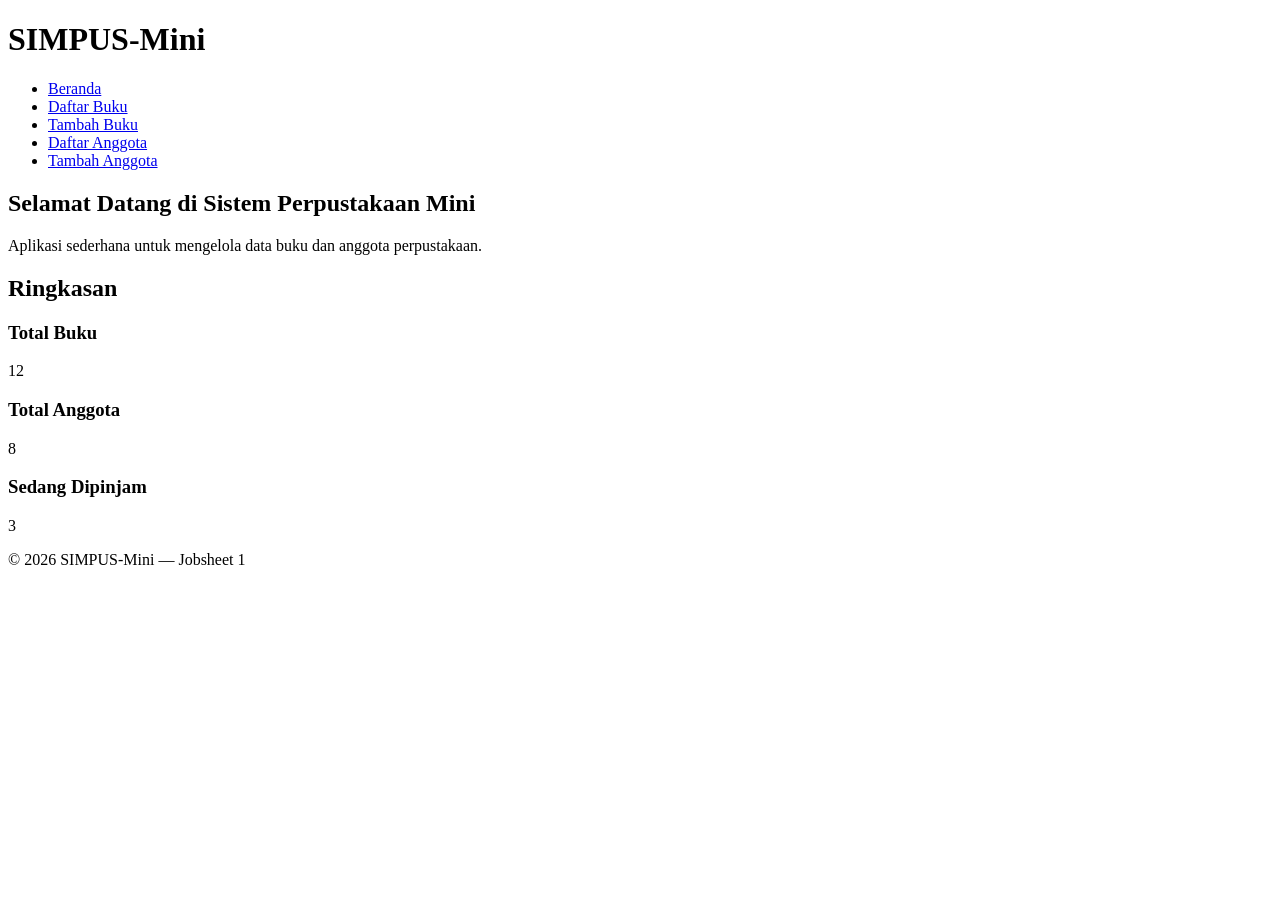
==== simpus mini/index.html @ b356c126 "update" ====
<!DOCTYPE html>
<html lang="id">
<head>
    <meta charset="UTF-8">
    <title>SIMPUS-Mini | Beranda</title>
</head>
<body>
    <header>
        <h1>SIMPUS-Mini</h1>
        <nav>
            <ul>
                <li><a href="index.html">Beranda</a></li>
                <li><a href="buku/list.html">Daftar Buku</a></li>
                <li><a href="buku/tambah.html">Tambah Buku</a></li>
                <li><a href="anggota/list.html">Daftar Anggota</a></li>
                <li><a href="anggota/tambah.html">Tambah Anggota</a></li>
            </ul>
        </nav>
    </header>

    <main>
        <section>
            <h2>Selamat Datang di Sistem Perpustakaan Mini</h2>
            <p>Aplikasi sederhana untuk mengelola data buku dan anggota perpustakaan.</p>
        </section>

        <section>
            <h2>Ringkasan</h2>
            <article>
                <h3>Total Buku</h3>
                <p>12</p>
            </article>
            <article>
                <h3>Total Anggota</h3>
                <p>8</p>
            </article>
            <article>
                <h3>Sedang Dipinjam</h3>
                <p>3</p>
            </article>
        </section>
    </main>

    <footer>
        <p>&copy; 2026 SIMPUS-Mini &mdash; Jobsheet 1</p>
    </footer>
</body>
</html>
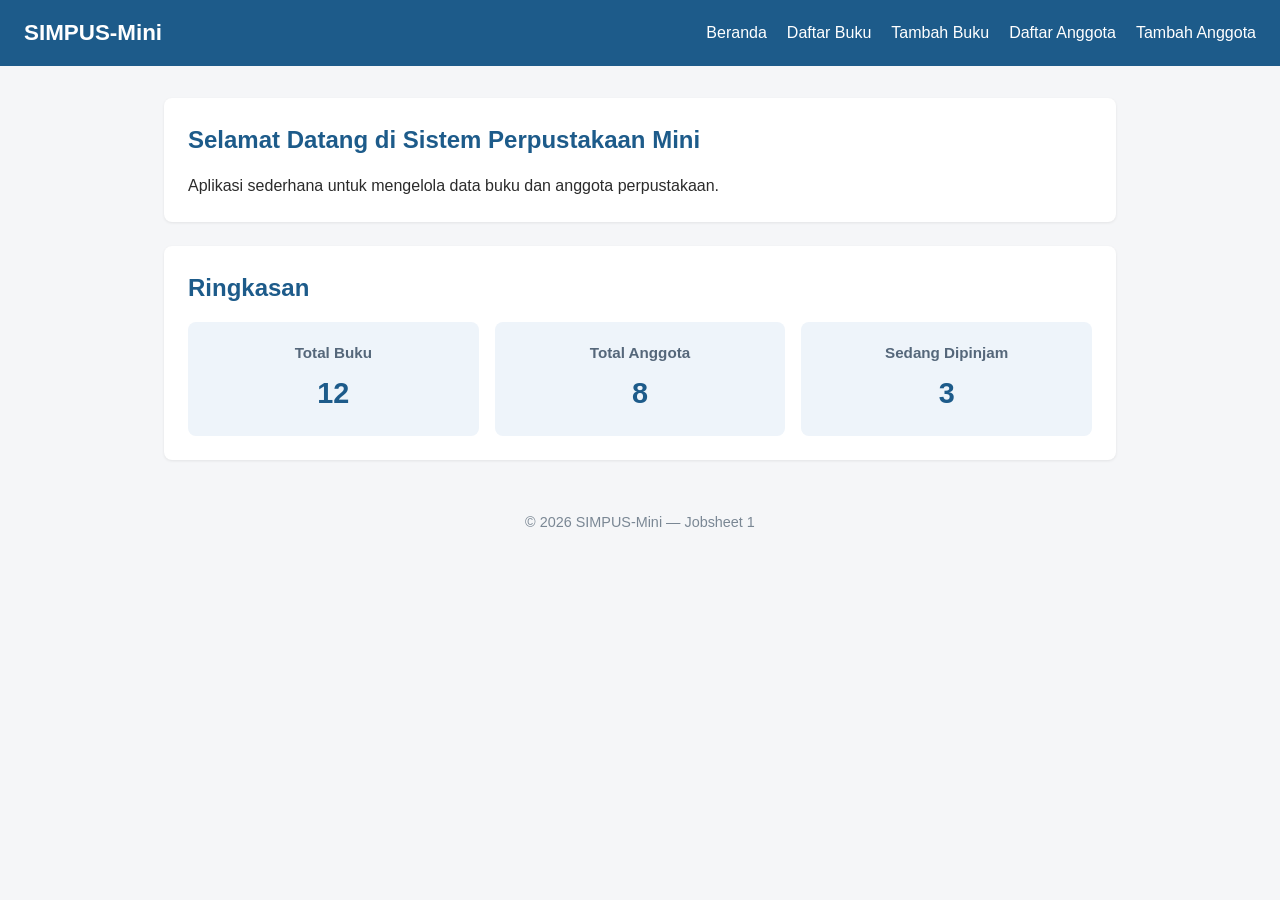
==== commit 8f028cf1: "update 2" ====
--- a/simpus mini/index.html
+++ b/simpus mini/index.html
@@ -3,6 +3,7 @@
 <head>
     <meta charset="UTF-8">
     <title>SIMPUS-Mini | Beranda</title>
+    <link rel="stylesheet" href="assets/css/style.css">
 </head>
 <body>
     <header>
@@ -26,18 +27,23 @@
 
         <section>
             <h2>Ringkasan</h2>
-            <article>
-                <h3>Total Buku</h3>
-                <p>12</p>
-            </article>
-            <article>
-                <h3>Total Anggota</h3>
-                <p>8</p>
-            </article>
-            <article>
-                <h3>Sedang Dipinjam</h3>
-                <p>3</p>
-            </article>
+
+            <div class="stats">
+                <article class="card">
+                    <h3>Total Buku</h3>
+                    <p>12</p>
+                </article>
+
+                <article class="card">
+                    <h3>Total Anggota</h3>
+                    <p>8</p>
+                </article>
+
+                <article class="card">
+                    <h3>Sedang Dipinjam</h3>
+                    <p>3</p>
+                </article>
+            </div>
         </section>
     </main>
 
--- a/simpus mini/assets/css/style.css
+++ b/simpus mini/assets/css/style.css
@@ -0,0 +1,182 @@
+/* ===== Reset & Base ===== */
+* {
+    box-sizing: border-box;
+    margin: 0;
+    padding: 0;
+}
+
+body {
+    font-family: "Segoe UI", Arial, sans-serif;
+    color: #2b2b2b;
+    background-color: #f5f6f8;
+    line-height: 1.5;
+}
+
+a {
+    color: #1d5b8a;
+    text-decoration: none;
+}
+
+a:hover {
+    text-decoration: underline;
+}
+
+/* ===== Header & Navbar (Flexbox) ===== */
+header {
+    background-color: #1d5b8a;
+    color: #fff;
+    padding: 1rem 1.5rem;
+    display: flex;
+    align-items: center;
+    justify-content: space-between;
+    flex-wrap: wrap;
+}
+
+header h1 {
+    font-size: 1.4rem;
+}
+
+header nav ul {
+    list-style: none;
+    display: flex;
+    gap: 1.25rem;
+}
+
+header nav a {
+    color: #fff;
+    font-weight: 500;
+}
+
+/* ===== Main Layout ===== */
+main {
+    max-width: 1000px;
+    margin: 2rem auto;
+    padding: 0 1.5rem;
+}
+
+section {
+    background-color: #fff;
+    border-radius: 8px;
+    padding: 1.5rem;
+    margin-bottom: 1.5rem;
+    box-shadow: 0 1px 3px rgba(0, 0, 0, 0.08);
+}
+
+section h2 {
+    margin-bottom: 1rem;
+    color: #1d5b8a;
+}
+
+/* ===== Kartu Statistik (CSS Grid) ===== */
+.stats {
+    display: grid;
+    grid-template-columns: repeat(3, 1fr);
+    gap: 1rem;
+}
+
+.card {
+    background-color: #eef4fa;
+    border-radius: 8px;
+    padding: 1.25rem;
+    text-align: center;
+}
+
+.card h3 {
+    font-size: 0.95rem;
+    color: #55677a;
+    margin-bottom: 0.5rem;
+}
+
+.card p {
+    font-size: 1.8rem;
+    font-weight: 700;
+    color: #1d5b8a;
+}
+
+/* ===== Tabel ===== */
+table {
+    width: 100%;
+    border-collapse: collapse;
+}
+
+th, td {
+    text-align: left;
+    padding: 0.65rem 0.75rem;
+    border-bottom: 1px solid #e2e6ea;
+}
+
+thead {
+    background-color: #1d5b8a;
+    color: #fff;
+}
+
+tbody tr:nth-child(even) {
+    background-color: #f7f9fb;
+}
+
+tbody tr:hover {
+    background-color: #eef4fa;
+}
+
+td button {
+    padding: 0.35rem 0.7rem;
+    margin-right: 0.35rem;
+    border: none;
+    border-radius: 4px;
+    cursor: pointer;
+    font-size: 0.85rem;
+}
+
+td button:first-of-type {
+    background-color: #f0ad4e;
+    color: #fff;
+}
+
+td button:last-of-type {
+    background-color: #d9534f;
+    color: #fff;
+}
+
+/* ===== Form ===== */
+form p {
+    margin-bottom: 1rem;
+}
+
+form label {
+    display: block;
+    margin-bottom: 0.35rem;
+    font-weight: 600;
+    color: #444;
+}
+
+form input,
+form select {
+    width: 100%;
+    max-width: 400px;
+    padding: 0.55rem 0.7rem;
+    border: 1px solid #cdd4da;
+    border-radius: 4px;
+    font-size: 1rem;
+}
+
+form button[type="submit"] {
+    background-color: #1d5b8a;
+    color: #fff;
+    border: none;
+    padding: 0.6rem 1.5rem;
+    border-radius: 4px;
+    font-size: 1rem;
+    cursor: pointer;
+}
+
+form button[type="submit"]:hover {
+    background-color: #164869;
+}
+
+/* ===== Footer ===== */
+footer {
+    text-align: center;
+    padding: 1.25rem;
+    color: #7a8794;
+    font-size: 0.9rem;
+}
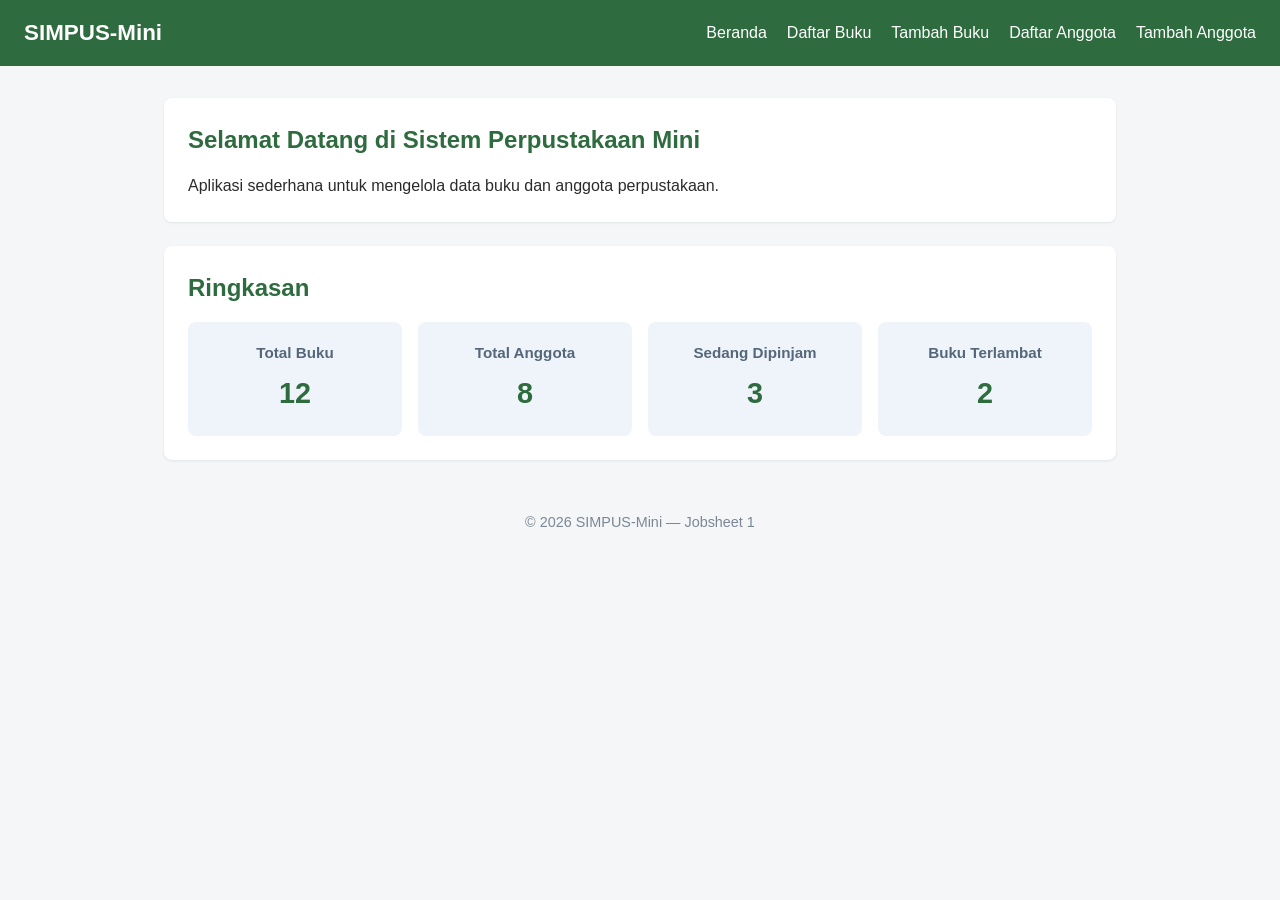
==== commit a18b399f: "update 3" ====
--- a/simpus mini/index.html
+++ b/simpus mini/index.html
@@ -43,6 +43,11 @@
                     <h3>Sedang Dipinjam</h3>
                     <p>3</p>
                 </article>
+
+                <article class="card">
+                    <h3>Buku Terlambat</h3>
+                    <p>2</p>
+                </article>
             </div>
         </section>
     </main>
--- a/simpus mini/assets/css/style.css
+++ b/simpus mini/assets/css/style.css
@@ -13,7 +13,7 @@
 }
 
 a {
-    color: #1d5b8a;
+    color: #2E6B3E;
     text-decoration: none;
 }
 
@@ -23,7 +23,7 @@
 
 /* ===== Header & Navbar (Flexbox) ===== */
 header {
-    background-color: #1d5b8a;
+    background-color: #2E6B3E;
     color: #fff;
     padding: 1rem 1.5rem;
     display: flex;
@@ -64,13 +64,13 @@
 
 section h2 {
     margin-bottom: 1rem;
-    color: #1d5b8a;
+    color: #2E6B3E;
 }
 
 /* ===== Kartu Statistik (CSS Grid) ===== */
 .stats {
     display: grid;
-    grid-template-columns: repeat(3, 1fr);
+    grid-template-columns: repeat(4, 1fr);
     gap: 1rem;
 }
 
@@ -90,7 +90,7 @@
 .card p {
     font-size: 1.8rem;
     font-weight: 700;
-    color: #1d5b8a;
+    color: #2E6B3E;
 }
 
 /* ===== Tabel ===== */
@@ -106,7 +106,7 @@
 }
 
 thead {
-    background-color: #1d5b8a;
+    background-color: #2E6B3E;
     color: #fff;
 }
 
@@ -127,12 +127,17 @@
     font-size: 0.85rem;
 }
 
-td button:first-of-type {
+td button.btn-edit {
     background-color: #f0ad4e;
     color: #fff;
 }
 
-td button:last-of-type {
+td button.btn-detail {
+    background-color: #5bc0de;
+    color: #fff;
+}
+
+td button.btn-hapus {
     background-color: #d9534f;
     color: #fff;
 }
@@ -160,7 +165,7 @@
 }
 
 form button[type="submit"] {
-    background-color: #1d5b8a;
+    background-color: #2E6B3E;
     color: #fff;
     border: none;
     padding: 0.6rem 1.5rem;
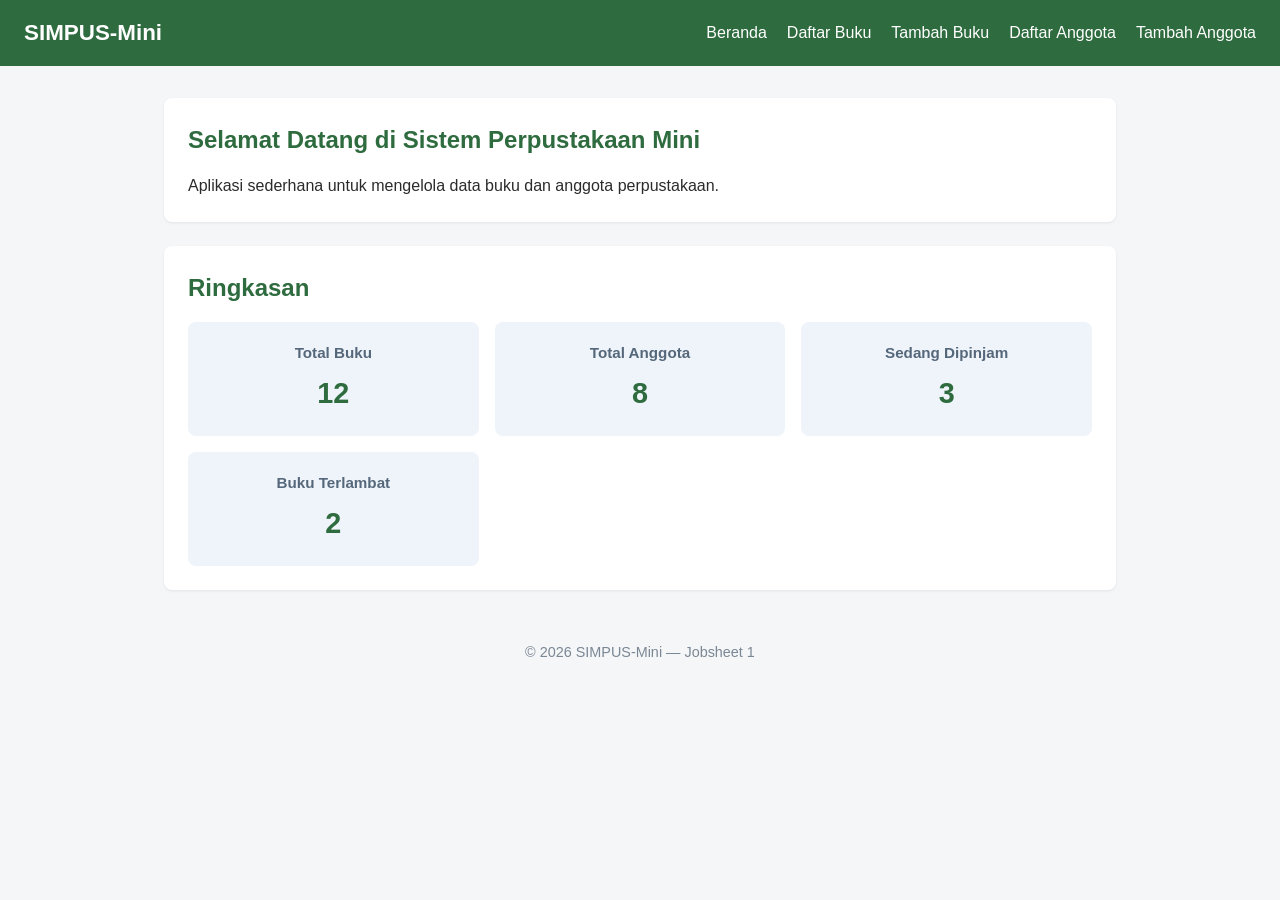
==== commit c4cd18a8: "jobsheet 3" ====
--- a/simpus mini/index.html
+++ b/simpus mini/index.html
@@ -2,6 +2,7 @@
 <html lang="id">
 <head>
     <meta charset="UTF-8">
+    <meta name="viewport" content="width=device-width, initial-scale=1">
     <title>SIMPUS-Mini | Beranda</title>
     <link rel="stylesheet" href="assets/css/style.css">
 </head>
@@ -9,6 +10,9 @@
     <header>
         <h1>SIMPUS-Mini</h1>
         <nav>
+            <input type="checkbox" id="menu-toggle">
+            <label for="menu-toggle">☰</label>
+            
             <ul>
                 <li><a href="index.html">Beranda</a></li>
                 <li><a href="buku/list.html">Daftar Buku</a></li>
--- a/simpus mini/assets/css/style.css
+++ b/simpus mini/assets/css/style.css
@@ -70,7 +70,7 @@
 /* ===== Kartu Statistik (CSS Grid) ===== */
 .stats {
     display: grid;
-    grid-template-columns: repeat(4, 1fr);
+    grid-template-columns: repeat(3, 1fr);
     gap: 1rem;
 }
 
@@ -184,4 +184,54 @@
     padding: 1.25rem;
     color: #7a8794;
     font-size: 0.9rem;
-}+}
+
+/* ===== Responsive Navbar ===== */
+
+nav input[type="checkbox"] {
+    display: none;
+}
+
+nav label {
+    display: none;
+    font-size: 1.8rem;
+    cursor: pointer;
+}
+
+/* Tampilan mobile */
+@media (max-width: 767px) {
+    header {
+        flex-direction: column;
+        align-items: flex-start;
+    }
+
+    header nav {
+        width: 100%;
+    }
+
+    nav label {
+        display: block;
+        text-align: right;
+    }
+
+    header nav ul {
+        display: none;
+        flex-direction: column;
+        gap: 0.5rem;
+        margin-top: 1rem;
+        width: 100%;
+    }
+
+    nav input[type="checkbox"]:checked ~ ul {
+        display: flex;
+    }
+
+    .stats {
+        grid-template-columns: 1fr;
+    }
+}
+
+.table-responsive {
+    width: 100%;
+    overflow-x: auto;
+}
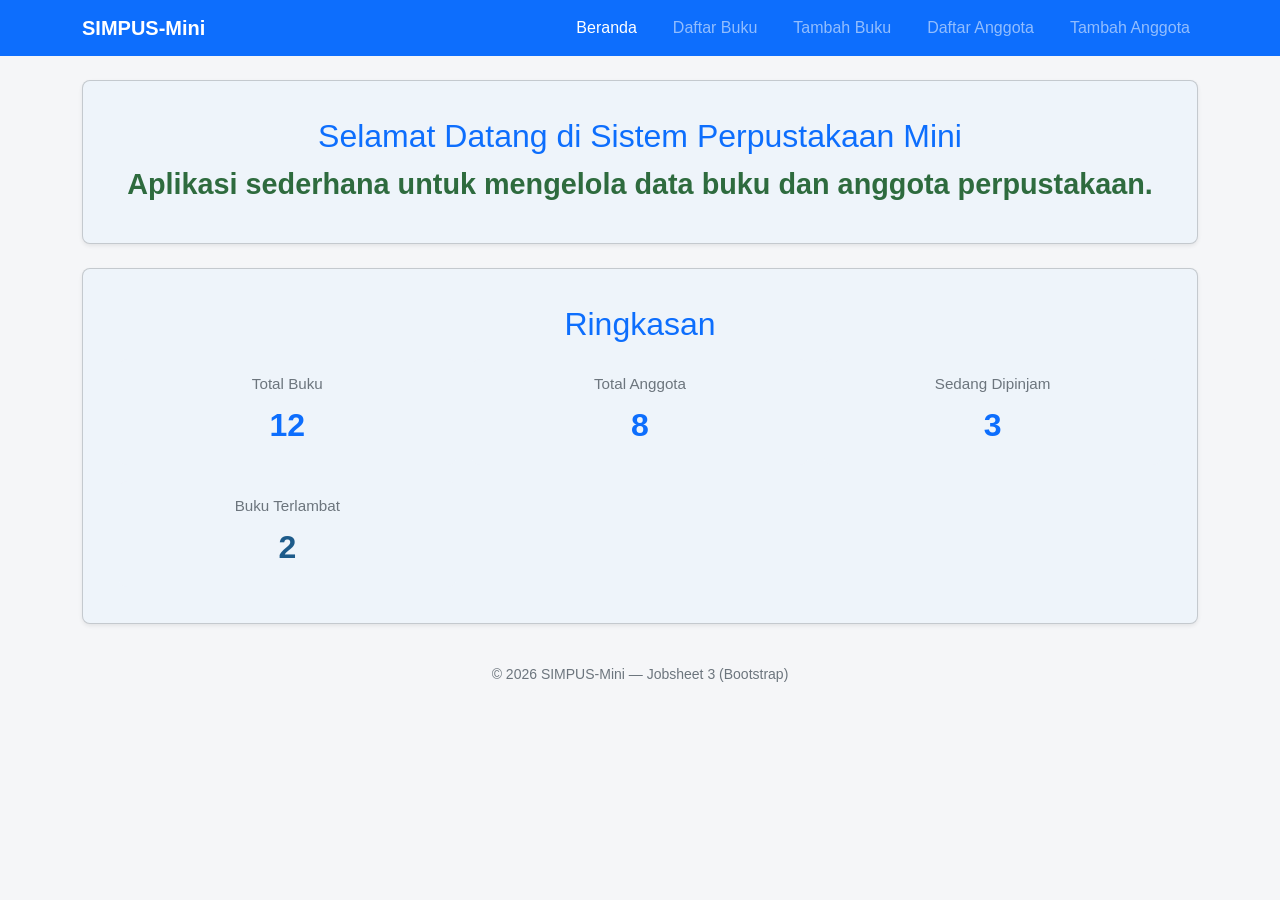
==== commit 6c2c7a54: "update" ====
--- a/simpus mini/index.html
+++ b/simpus mini/index.html
@@ -4,60 +4,125 @@
     <meta charset="UTF-8">
     <meta name="viewport" content="width=device-width, initial-scale=1">
     <title>SIMPUS-Mini | Beranda</title>
+
+    <link href="https://cdn.jsdelivr.net/npm/bootstrap@5.3.3/dist/css/bootstrap.min.css" rel="stylesheet">
     <link rel="stylesheet" href="assets/css/style.css">
 </head>
+
 <body>
-    <header>
-        <h1>SIMPUS-Mini</h1>
-        <nav>
-            <input type="checkbox" id="menu-toggle">
-            <label for="menu-toggle">☰</label>
-            
-            <ul>
-                <li><a href="index.html">Beranda</a></li>
-                <li><a href="buku/list.html">Daftar Buku</a></li>
-                <li><a href="buku/tambah.html">Tambah Buku</a></li>
-                <li><a href="anggota/list.html">Daftar Anggota</a></li>
-                <li><a href="anggota/tambah.html">Tambah Anggota</a></li>
-            </ul>
-        </nav>
+    <header class="navbar navbar-expand-md navbar-dark bg-primary">
+        <div class="container">
+            <a class="navbar-brand fw-semibold" href="index.html">SIMPUS-Mini</a>
+
+            <button class="navbar-toggler" type="button" data-bs-toggle="collapse" data-bs-target="#navMenu"
+                aria-controls="navMenu" aria-expanded="false" aria-label="Toggle navigation">
+                <span class="navbar-toggler-icon"></span>
+            </button>
+
+            <nav class="collapse navbar-collapse" id="navMenu">
+                <ul class="navbar-nav ms-auto">
+                    <li class="nav-item">
+                        <a class="nav-link active" href="index.html">Beranda</a>
+                    </li>
+                    <li class="nav-item">
+                        <a class="nav-link" href="buku/list.html">Daftar Buku</a>
+                    </li>
+                    <li class="nav-item">
+                        <a class="nav-link" href="buku/tambah.html">Tambah Buku</a>
+                    </li>
+                    <li class="nav-item">
+                        <a class="nav-link" href="anggota/list.html">Daftar Anggota</a>
+                    </li>
+                    <li class="nav-item">
+                        <a class="nav-link" href="anggota/tambah.html">Tambah Anggota</a>
+                    </li>
+                </ul>
+            </nav>
+        </div>
     </header>
 
-    <main>
-        <section>
-            <h2>Selamat Datang di Sistem Perpustakaan Mini</h2>
-            <p>Aplikasi sederhana untuk mengelola data buku dan anggota perpustakaan.</p>
+    <main class="container my-4">
+
+        <section class="card shadow-sm mb-4">
+            <div class="card-body">
+                <h2 class="card-title text-primary">
+                    Selamat Datang di Sistem Perpustakaan Mini
+                </h2>
+
+                <p class="card-text mb-0">
+                    Aplikasi sederhana untuk mengelola data buku dan anggota perpustakaan.
+                </p>
+            </div>
         </section>
 
-        <section>
-            <h2>Ringkasan</h2>
+        <section class="card shadow-sm mb-4">
+            <div class="card-body">
+                <h2 class="card-title mb-3 text-primary">
+                    Ringkasan
+                </h2>
 
-            <div class="stats">
-                <article class="card">
-                    <h3>Total Buku</h3>
-                    <p>12</p>
-                </article>
+                <div class="row g-3 text-center">
 
-                <article class="card">
-                    <h3>Total Anggota</h3>
-                    <p>8</p>
-                </article>
+                    <div class="col-12 col-sm-6 col-md-4">
+                        <div class="p-3 rounded-3" style="background-color:#eef4fa;">
+                            <h3 class="h6 text-secondary">
+                                Total Buku
+                            </h3>
 
-                <article class="card">
-                    <h3>Sedang Dipinjam</h3>
-                    <p>3</p>
-                </article>
+                            <p class="fs-2 fw-bold mb-0 text-primary">
+                                12
+                            </p>
+                        </div>
+                    </div>
 
-                <article class="card">
-                    <h3>Buku Terlambat</h3>
-                    <p>2</p>
-                </article>
+                    <div class="col-12 col-sm-6 col-md-4">
+                        <div class="p-3 rounded-3" style="background-color:#eef4fa;">
+                            <h3 class="h6 text-secondary">
+                                Total Anggota
+                            </h3>
+
+                            <p class="fs-2 fw-bold mb-0 text-primary">
+                                8
+                            </p>
+                        </div>
+                    </div>
+
+                    <div class="col-12 col-sm-6 col-md-4">
+                        <div class="p-3 rounded-3" style="background-color:#eef4fa;">
+                            <h3 class="h6 text-secondary">
+                                Sedang Dipinjam
+                            </h3>
+
+                            <p class="fs-2 fw-bold mb-0 text-primary">
+                                3
+                            </p>
+                        </div>
+                    </div>
+
+                    <div class="col-12 col-sm-6 col-md-4">
+                        <div class="p-3 rounded-3" style="background-color:#eef4fa;">
+                            <h3 class="h6 text-secondary">
+                                Buku Terlambat
+                            </h3>
+
+                            <p class="fs-2 fw-bold mb-0" style="color:#1d5b8a;">
+                                2
+                            </p>
+                        </div>
+                    </div>
+
+                </div>
             </div>
         </section>
+
     </main>
 
-    <footer>
-        <p>&copy; 2026 SIMPUS-Mini &mdash; Jobsheet 1</p>
+    <footer class="text-center text-secondary py-3 small">
+        <p class="mb-0">
+            &copy; 2026 SIMPUS-Mini &mdash; Jobsheet 3 (Bootstrap)
+        </p>
     </footer>
+
+    <script src="https://cdn.jsdelivr.net/npm/bootstrap@5.3.3/dist/js/bootstrap.bundle.min.js"></script>
 </body>
-</html>+</html>
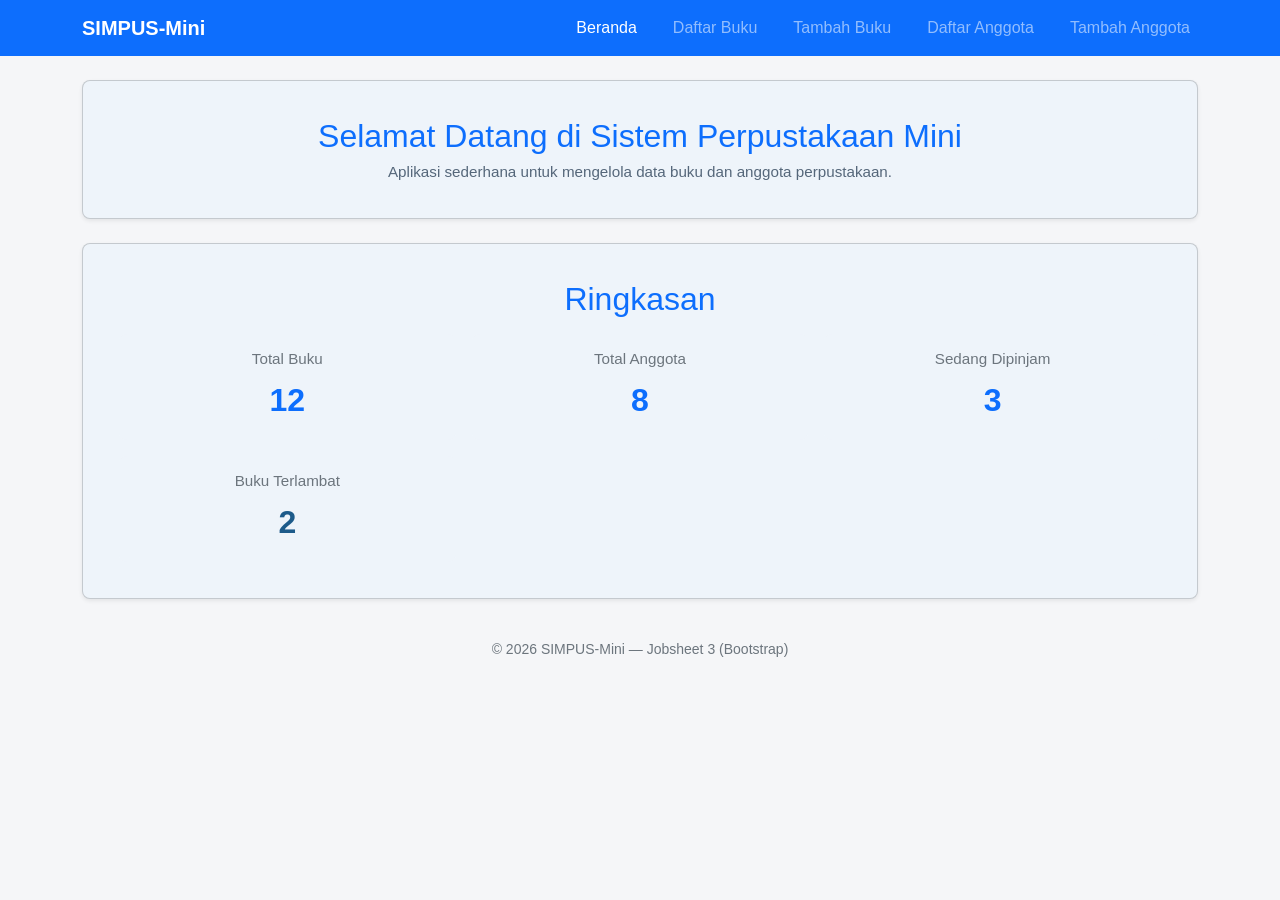
==== commit e2bdb2bc: "Update Jobsheet 5" ====
--- a/simpus mini/index.html
+++ b/simpus mini/index.html
@@ -14,12 +14,12 @@
         <div class="container">
             <a class="navbar-brand fw-semibold" href="index.html">SIMPUS-Mini</a>
 
-            <button class="navbar-toggler" type="button" data-bs-toggle="collapse" data-bs-target="#navMenu"
+            <button class="navbar-toggler" type="button" id="nav-toggle-btn"
                 aria-controls="navMenu" aria-expanded="false" aria-label="Toggle navigation">
                 <span class="navbar-toggler-icon"></span>
             </button>
 
-            <nav class="collapse navbar-collapse" id="navMenu">
+            <nav class="collapse navbar-collapse" id="navbarNav">
                 <ul class="navbar-nav ms-auto">
                     <li class="nav-item">
                         <a class="nav-link active" href="index.html">Beranda</a>
@@ -49,9 +49,9 @@
                     Selamat Datang di Sistem Perpustakaan Mini
                 </h2>
 
-                <p class="card-text mb-0">
+                <h3 class="card-text mb-0">
                     Aplikasi sederhana untuk mengelola data buku dan anggota perpustakaan.
-                </p>
+                </h3>
             </div>
         </section>
 
@@ -124,5 +124,6 @@
     </footer>
 
     <script src="https://cdn.jsdelivr.net/npm/bootstrap@5.3.3/dist/js/bootstrap.bundle.min.js"></script>
+    <script src="assets/js/app.js"></script>
 </body>
-</html>
+</html>
--- a/simpus mini/assets/css/style.css
+++ b/simpus mini/assets/css/style.css
@@ -235,3 +235,62 @@
     width: 100%;
     overflow-x: auto;
 }
+
+/* ===== Form Tambah Buku & Tambah Anggota ===== */
+
+/* Membuat kotak form berada di tengah */
+.form-card {
+    width: 100%;
+    max-width: 650px;
+    margin-left: auto;
+    margin-right: auto;
+}
+
+/* Membuat isi form tidak terlalu melebar */
+.form-tambah {
+    width: 100%;
+    max-width: 500px;
+    margin-left: auto;
+    margin-right: auto;
+}
+
+/* Input dan textarea mengikuti lebar form */
+.form-tambah .form-control,
+.form-tambah select {
+    width: 100%;
+}
+
+/* Tombol berada di tengah */
+.form-tambah .form-buttons {
+    text-align: center;
+}
+
+/* ===== Responsive Form ===== */
+
+@media (max-width: 767px) {
+
+    .form-card {
+        width: 100%;
+        max-width: 100%;
+    }
+
+    .form-tambah {
+        width: 100%;
+        max-width: 100%;
+    }
+
+}
+
+/* ===== Pendukung JavaScript Jobsheet 5 ===== */
+.error {
+    display: block;
+    margin-top: 0.25rem;
+    font-size: 0.875rem;
+    color: #dc3545;
+}
+
+@media (max-width: 767.98px) {
+    #navbarNav.show {
+        display: block;
+    }
+}
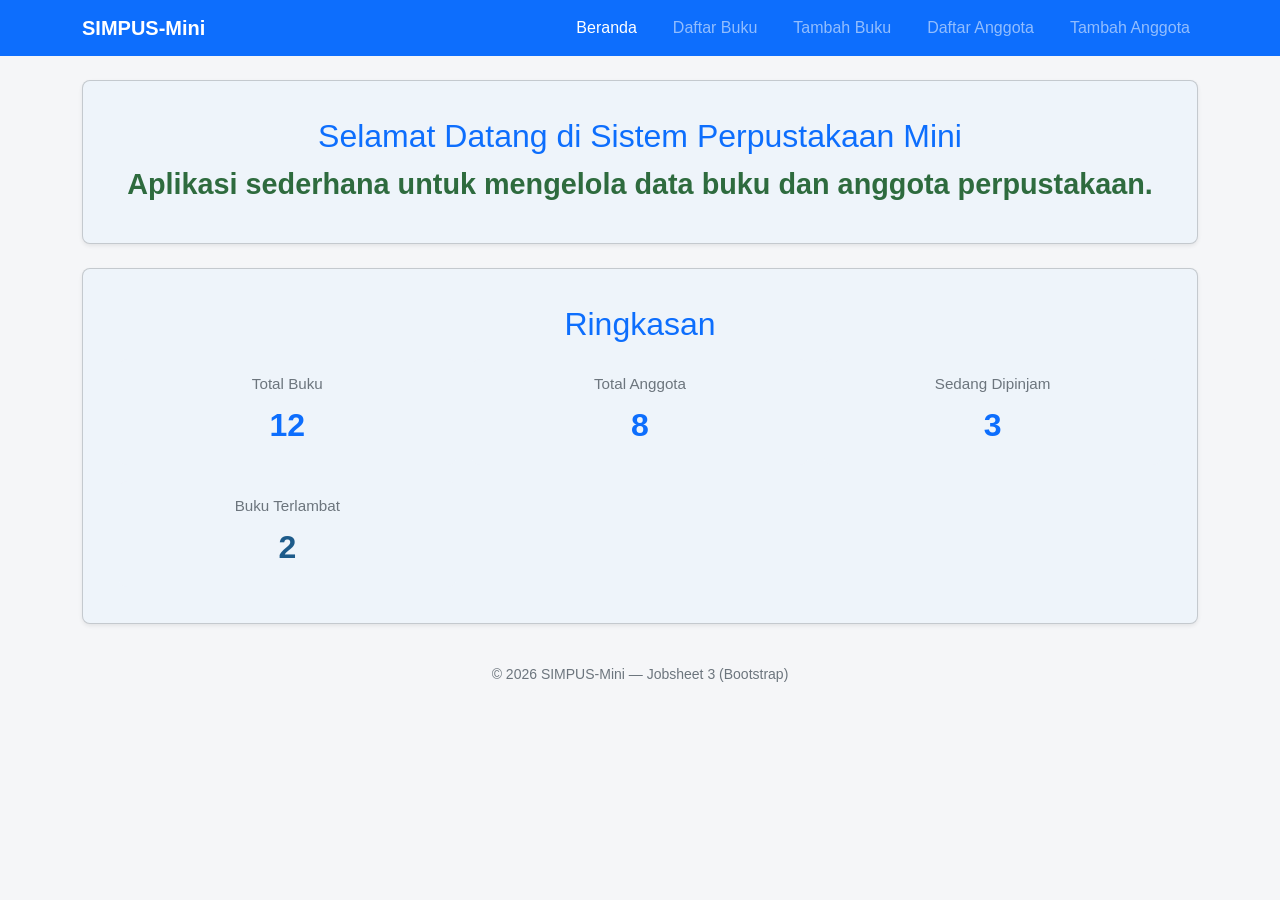
==== commit 156e9e96: "Update Jobsheet 6" ====
--- a/simpus mini/index.html
+++ b/simpus mini/index.html
@@ -49,9 +49,9 @@
                     Selamat Datang di Sistem Perpustakaan Mini
                 </h2>
 
-                <h3 class="card-text mb-0">
+                <p class="card-text mb-0">
                     Aplikasi sederhana untuk mengelola data buku dan anggota perpustakaan.
-                </h3>
+                </p>
             </div>
         </section>
 
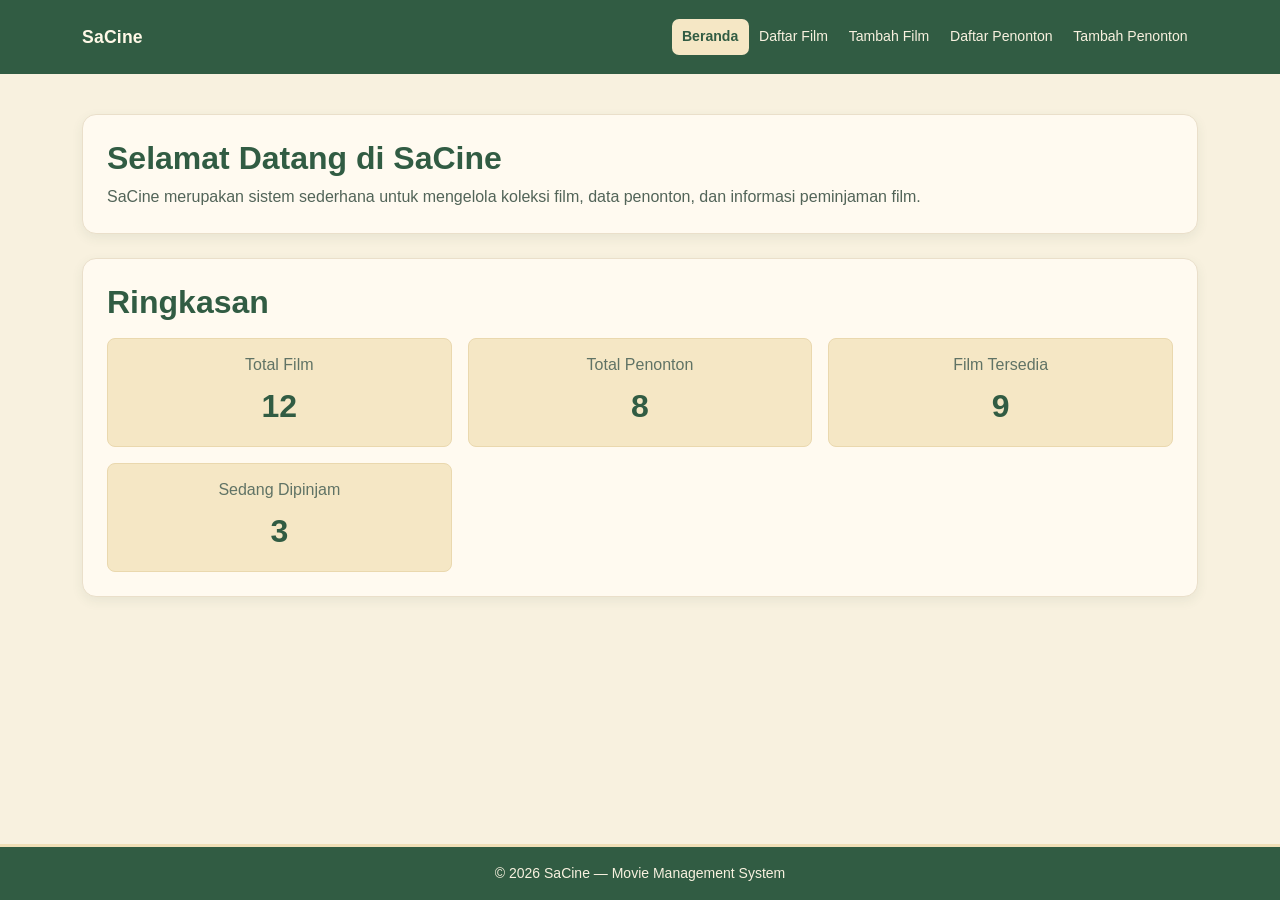
==== commit 2ce82c63: "modifikasi" ====
--- a/simpus mini/index.html
+++ b/simpus mini/index.html
@@ -3,7 +3,7 @@
 <head>
     <meta charset="UTF-8">
     <meta name="viewport" content="width=device-width, initial-scale=1">
-    <title>SIMPUS-Mini | Beranda</title>
+    <title>SaCine | Beranda</title>
 
     <link href="https://cdn.jsdelivr.net/npm/bootstrap@5.3.3/dist/css/bootstrap.min.css" rel="stylesheet">
     <link rel="stylesheet" href="assets/css/style.css">
@@ -12,29 +12,29 @@
 <body>
     <header class="navbar navbar-expand-md navbar-dark bg-primary">
         <div class="container">
-            <a class="navbar-brand fw-semibold" href="index.html">SIMPUS-Mini</a>
+            <a class="navbar-brand fw-semibold" href="index.html">SaCine</a>
 
             <button class="navbar-toggler" type="button" id="nav-toggle-btn"
                 aria-controls="navMenu" aria-expanded="false" aria-label="Toggle navigation">
                 <span class="navbar-toggler-icon"></span>
             </button>
 
-            <nav class="collapse navbar-collapse" id="navbarNav">
+            <nav id="navMenu">
                 <ul class="navbar-nav ms-auto">
                     <li class="nav-item">
                         <a class="nav-link active" href="index.html">Beranda</a>
                     </li>
                     <li class="nav-item">
-                        <a class="nav-link" href="buku/list.html">Daftar Buku</a>
+                        <a class="nav-link" href="film/list.html">Daftar Film</a>
                     </li>
                     <li class="nav-item">
-                        <a class="nav-link" href="buku/tambah.html">Tambah Buku</a>
+                        <a class="nav-link" href="film/tambah.html">Tambah Film</a>
                     </li>
                     <li class="nav-item">
-                        <a class="nav-link" href="anggota/list.html">Daftar Anggota</a>
+                        <a class="nav-link" href="penonton/list.html">Daftar Penonton</a>
                     </li>
                     <li class="nav-item">
-                        <a class="nav-link" href="anggota/tambah.html">Tambah Anggota</a>
+                        <a class="nav-link" href="penonton/tambah.html">Tambah Penonton</a>
                     </li>
                 </ul>
             </nav>
@@ -46,11 +46,12 @@
         <section class="card shadow-sm mb-4">
             <div class="card-body">
                 <h2 class="card-title text-primary">
-                    Selamat Datang di Sistem Perpustakaan Mini
+                    Selamat Datang di SaCine
                 </h2>
 
                 <p class="card-text mb-0">
-                    Aplikasi sederhana untuk mengelola data buku dan anggota perpustakaan.
+                    SaCine merupakan sistem sederhana untuk mengelola koleksi film,
+                    data penonton, dan informasi peminjaman film.
                 </p>
             </div>
         </section>
@@ -66,7 +67,7 @@
                     <div class="col-12 col-sm-6 col-md-4">
                         <div class="p-3 rounded-3" style="background-color:#eef4fa;">
                             <h3 class="h6 text-secondary">
-                                Total Buku
+                                Total Film
                             </h3>
 
                             <p class="fs-2 fw-bold mb-0 text-primary">
@@ -78,7 +79,7 @@
                     <div class="col-12 col-sm-6 col-md-4">
                         <div class="p-3 rounded-3" style="background-color:#eef4fa;">
                             <h3 class="h6 text-secondary">
-                                Total Anggota
+                                Total Penonton
                             </h3>
 
                             <p class="fs-2 fw-bold mb-0 text-primary">
@@ -90,11 +91,11 @@
                     <div class="col-12 col-sm-6 col-md-4">
                         <div class="p-3 rounded-3" style="background-color:#eef4fa;">
                             <h3 class="h6 text-secondary">
-                                Sedang Dipinjam
+                                Film Tersedia
                             </h3>
 
                             <p class="fs-2 fw-bold mb-0 text-primary">
-                                3
+                                9
                             </p>
                         </div>
                     </div>
@@ -102,11 +103,11 @@
                     <div class="col-12 col-sm-6 col-md-4">
                         <div class="p-3 rounded-3" style="background-color:#eef4fa;">
                             <h3 class="h6 text-secondary">
-                                Buku Terlambat
+                                Sedang Dipinjam
                             </h3>
 
                             <p class="fs-2 fw-bold mb-0" style="color:#1d5b8a;">
-                                2
+                                3
                             </p>
                         </div>
                     </div>
@@ -119,7 +120,7 @@
 
     <footer class="text-center text-secondary py-3 small">
         <p class="mb-0">
-            &copy; 2026 SIMPUS-Mini &mdash; Jobsheet 3 (Bootstrap)
+            &copy; 2026 SaCine &mdash; Movie Management System
         </p>
     </footer>
 
--- a/simpus mini/assets/css/style.css
+++ b/simpus mini/assets/css/style.css
@@ -1,287 +1,299 @@
-/* ===== Reset & Base ===== */
+/* Base */
 * {
     box-sizing: border-box;
     margin: 0;
     padding: 0;
 }
 
+html,
+body {
+    min-height: 100%;
+}
+
 body {
     font-family: "Segoe UI", Arial, sans-serif;
-    color: #2b2b2b;
-    background-color: #f5f6f8;
+    color: #354b3d;
+    background-color: #f8f1df;
     line-height: 1.5;
+    min-height: 100vh;
+    display: flex;
+    flex-direction: column;
 }
 
 a {
-    color: #2E6B3E;
+    color: #356b4a;
     text-decoration: none;
 }
 
 a:hover {
-    text-decoration: underline;
-}
-
-/* ===== Header & Navbar (Flexbox) ===== */
-header {
-    background-color: #2E6B3E;
-    color: #fff;
-    padding: 1rem 1.5rem;
-    display: flex;
+    color: #254f36;
+    text-decoration: none;
+}
+
+/* Navbar */
+header.navbar.bg-primary {
+    flex-shrink: 0;
+    background-color: #315c43 !important;
+}
+
+header .container {
+    min-height: 58px;
+}
+
+.navbar-brand {
+    color: #fff8e7 !important;
+    font-size: 1.1rem;
+    font-weight: 700;
+    letter-spacing: 0.2px;
+}
+
+.navbar-brand:hover {
+    color: #f5e7c5 !important;
+}
+
+#navMenu {
+    margin-left: auto;
+}
+
+#navMenu .navbar-nav {
     align-items: center;
-    justify-content: space-between;
-    flex-wrap: wrap;
-}
-
-header h1 {
-    font-size: 1.4rem;
-}
-
-header nav ul {
-    list-style: none;
-    display: flex;
-    gap: 1.25rem;
-}
-
-header nav a {
-    color: #fff;
+}
+
+#navMenu .nav-link {
+    color: #f8f1df !important;
+    font-size: 0.88rem;
     font-weight: 500;
-}
-
-/* ===== Main Layout ===== */
+    padding: 0.45rem 0.65rem;
+    border-radius: 7px;
+    transition: all 0.2s ease;
+}
+
+#navMenu .nav-link:hover {
+    color: #315c43 !important;
+    background-color: #f5e7c5;
+}
+
+#navMenu .nav-link.active {
+    color: #315c43 !important;
+    background-color: #f5e7c5;
+    font-weight: 600;
+}
+
+.navbar-toggler {
+    border-color: #f5e7c5 !important;
+}
+
+.navbar-toggler:focus {
+    box-shadow: 0 0 0 0.15rem rgba(245, 231, 197, 0.35);
+}
+
+/* Main */
 main {
-    max-width: 1000px;
-    margin: 2rem auto;
-    padding: 0 1.5rem;
-}
-
-section {
-    background-color: #fff;
-    border-radius: 8px;
+    flex: 1;
+    padding-top: 1rem;
+    padding-bottom: 1.5rem;
+}
+
+/* Card */
+.card {
+    background-color: #fffaf0;
+    border: 1px solid #eadfca;
+    border-radius: 14px;
+    box-shadow: 0 4px 12px rgba(49, 92, 67, 0.08) !important;
+}
+
+.card-body {
     padding: 1.5rem;
-    margin-bottom: 1.5rem;
-    box-shadow: 0 1px 3px rgba(0, 0, 0, 0.08);
-}
-
-section h2 {
-    margin-bottom: 1rem;
-    color: #2E6B3E;
-}
-
-/* ===== Kartu Statistik (CSS Grid) ===== */
-.stats {
-    display: grid;
-    grid-template-columns: repeat(3, 1fr);
-    gap: 1rem;
-}
-
-.card {
-    background-color: #eef4fa;
-    border-radius: 8px;
-    padding: 1.25rem;
-    text-align: center;
-}
-
-.card h3 {
-    font-size: 0.95rem;
-    color: #55677a;
-    margin-bottom: 0.5rem;
-}
-
-.card p {
-    font-size: 1.8rem;
+}
+
+.card h2,
+main h2 {
     font-weight: 700;
-    color: #2E6B3E;
-}
-
-/* ===== Tabel ===== */
-table {
-    width: 100%;
-    border-collapse: collapse;
-}
-
-th, td {
-    text-align: left;
-    padding: 0.65rem 0.75rem;
-    border-bottom: 1px solid #e2e6ea;
-}
-
-thead {
-    background-color: #2E6B3E;
-    color: #fff;
-}
-
-tbody tr:nth-child(even) {
-    background-color: #f7f9fb;
-}
-
-tbody tr:hover {
-    background-color: #eef4fa;
-}
-
-td button {
-    padding: 0.35rem 0.7rem;
-    margin-right: 0.35rem;
-    border: none;
-    border-radius: 4px;
-    cursor: pointer;
-    font-size: 0.85rem;
-}
-
-td button.btn-edit {
-    background-color: #f0ad4e;
-    color: #fff;
-}
-
-td button.btn-detail {
-    background-color: #5bc0de;
-    color: #fff;
-}
-
-td button.btn-hapus {
-    background-color: #d9534f;
-    color: #fff;
-}
-
-/* ===== Form ===== */
-form p {
-    margin-bottom: 1rem;
-}
-
-form label {
-    display: block;
-    margin-bottom: 0.35rem;
-    font-weight: 600;
-    color: #444;
-}
-
-form input,
-form select {
-    width: 100%;
-    max-width: 400px;
-    padding: 0.55rem 0.7rem;
-    border: 1px solid #cdd4da;
-    border-radius: 4px;
-    font-size: 1rem;
-}
-
-form button[type="submit"] {
-    background-color: #2E6B3E;
-    color: #fff;
-    border: none;
-    padding: 0.6rem 1.5rem;
-    border-radius: 4px;
-    font-size: 1rem;
-    cursor: pointer;
-}
-
-form button[type="submit"]:hover {
-    background-color: #164869;
-}
-
-/* ===== Footer ===== */
-footer {
-    text-align: center;
-    padding: 1.25rem;
-    color: #7a8794;
-    font-size: 0.9rem;
-}
-
-/* ===== Responsive Navbar ===== */
-
-nav input[type="checkbox"] {
-    display: none;
-}
-
-nav label {
-    display: none;
-    font-size: 1.8rem;
-    cursor: pointer;
-}
-
-/* Tampilan mobile */
-@media (max-width: 767px) {
-    header {
-        flex-direction: column;
-        align-items: flex-start;
-    }
-
-    header nav {
-        width: 100%;
-    }
-
-    nav label {
-        display: block;
-        text-align: right;
-    }
-
-    header nav ul {
-        display: none;
-        flex-direction: column;
-        gap: 0.5rem;
-        margin-top: 1rem;
-        width: 100%;
-    }
-
-    nav input[type="checkbox"]:checked ~ ul {
-        display: flex;
-    }
-
-    .stats {
-        grid-template-columns: 1fr;
-    }
-}
-
+}
+
+/* Beranda */
+main .card-title {
+    color: #315c43 !important;
+}
+
+main .card-title.text-primary {
+    color: #315c43 !important;
+}
+
+main .card-text {
+    color: #526458;
+}
+
+/* Ringkasan */
+main .rounded-3 {
+    background-color: #f5e7c5 !important;
+    border: 1px solid #ead8ae;
+}
+
+main .rounded-3 h3 {
+    color: #607365 !important;
+}
+
+main .rounded-3 p {
+    color: #315c43 !important;
+}
+
+/* Button */
+.btn-primary {
+    background-color: #315c43;
+    border-color: #315c43;
+    color: #fffaf0;
+}
+
+.btn-primary:hover,
+.btn-primary:focus,
+.btn-primary:active {
+    background-color: #254f36 !important;
+    border-color: #254f36 !important;
+    color: #fffaf0 !important;
+}
+
+.btn-secondary {
+    background-color: #718276;
+    border-color: #718276;
+}
+
+.btn-secondary:hover,
+.btn-secondary:focus,
+.btn-secondary:active {
+    background-color: #5e6f63 !important;
+    border-color: #5e6f63 !important;
+}
+
+/* Table */
 .table-responsive {
     width: 100%;
     overflow-x: auto;
-}
-
-/* ===== Form Tambah Buku & Tambah Anggota ===== */
-
-/* Membuat kotak form berada di tengah */
+    border-radius: 10px;
+}
+
+.table {
+    margin-bottom: 0;
+    color: #354b3d;
+}
+
+.table-primary {
+    --bs-table-bg: #315c43;
+    --bs-table-color: #fffaf0;
+    --bs-table-border-color: #315c43;
+}
+
+.table > thead th {
+    color: #fffaf0 !important;
+    font-weight: 600;
+    white-space: nowrap;
+}
+
+.table > tbody > tr {
+    background-color: #fffaf0;
+}
+
+.table > tbody > tr:nth-of-type(odd) {
+    background-color: #fffdf7;
+}
+
+.table > tbody > tr:hover {
+    background-color: #f5e7c5;
+}
+
+.table td {
+    color: #405548;
+}
+
+.table th,
+.table td {
+    vertical-align: middle;
+}
+
+/* Form */
 .form-card {
     width: 100%;
-    max-width: 650px;
+    max-width: 700px;
     margin-left: auto;
     margin-right: auto;
 }
 
-/* Membuat isi form tidak terlalu melebar */
 .form-tambah {
     width: 100%;
-    max-width: 500px;
+    max-width: 550px;
     margin-left: auto;
     margin-right: auto;
 }
 
-/* Input dan textarea mengikuti lebar form */
+.form-tambah .form-label {
+    color: #315c43;
+    font-weight: 600;
+}
+
 .form-tambah .form-control,
-.form-tambah select {
+.form-tambah .form-select,
+.form-tambah textarea {
     width: 100%;
-}
-
-/* Tombol berada di tengah */
-.form-tambah .form-buttons {
-    text-align: center;
-}
-
-/* ===== Responsive Form ===== */
-
-@media (max-width: 767px) {
-
-    .form-card {
-        width: 100%;
-        max-width: 100%;
-    }
-
-    .form-tambah {
-        width: 100%;
-        max-width: 100%;
-    }
-
-}
-
-/* ===== Pendukung JavaScript Jobsheet 5 ===== */
+    background-color: #fffdf7;
+    border: 1px solid #d8cdb8;
+    color: #354b3d;
+    border-radius: 8px;
+}
+
+.form-tambah .form-control::placeholder,
+.form-tambah textarea::placeholder {
+    color: #9b9a8f;
+}
+
+.form-tambah .form-control:focus,
+.form-tambah .form-select:focus,
+.form-tambah textarea:focus {
+    background-color: #fffaf0;
+    border-color: #6f9a7d;
+    box-shadow: 0 0 0 0.2rem rgba(49, 92, 67, 0.12);
+}
+
+.form-tambah .form-select {
+    cursor: pointer;
+}
+
+.form-buttons {
+    display: flex;
+    justify-content: center;
+    gap: 0.5rem;
+    flex-wrap: wrap;
+}
+
+/* Search */
+#search-input {
+    background-color: #fffdf7;
+    border: 1px solid #d8cdb8;
+    color: #354b3d;
+    border-radius: 8px;
+}
+
+#search-input::placeholder {
+    color: #9b9a8f;
+}
+
+#search-input:focus {
+    background-color: #fffaf0;
+    border-color: #6f9a7d;
+    box-shadow: 0 0 0 0.2rem rgba(49, 92, 67, 0.12);
+}
+
+label.form-label {
+    color: #315c43;
+    font-weight: 600;
+}
+
+/* Loading */
+#loading-indicator {
+    color: #5f7567;
+    font-style: italic;
+}
+
+/* Error */
 .error {
     display: block;
     margin-top: 0.25rem;
@@ -289,8 +301,78 @@
     color: #dc3545;
 }
 
+/* Footer */
+footer {
+    flex-shrink: 0;
+    background-color: #315c43;
+    color: #f8f1df;
+    border-top: 3px solid #f0dfb7;
+}
+
+footer p {
+    color: #f8f1df;
+}
+
+/* Responsive Navbar */
 @media (max-width: 767.98px) {
-    #navbarNav.show {
+    #navMenu {
+        display: none;
+        width: 100%;
+        flex-basis: 100%;
+        margin-left: 0;
+        padding-top: 0.5rem;
+    }
+
+    #navMenu.nav-open {
         display: block;
     }
-}
+
+    #navMenu .navbar-nav {
+        align-items: flex-start;
+        padding-top: 0.25rem;
+        padding-bottom: 0.5rem;
+    }
+
+    #navMenu .nav-item {
+        width: 100%;
+    }
+
+    #navMenu .nav-link {
+        width: 100%;
+    }
+}
+
+/* Responsive Form */
+@media (max-width: 767.98px) {
+    .form-card {
+        max-width: 100%;
+    }
+
+    .form-tambah {
+        max-width: 100%;
+    }
+}
+
+/* Mobile */
+@media (max-width: 575.98px) {
+    main.container {
+        padding-left: 0.75rem;
+        padding-right: 0.75rem;
+    }
+
+    .card-body {
+        padding: 1rem;
+    }
+
+    .form-buttons .btn {
+        width: 100%;
+    }
+
+    .navbar-brand {
+        font-size: 1.05rem;
+    }
+
+    #navMenu .nav-link {
+        font-size: 0.9rem;
+    }
+}
